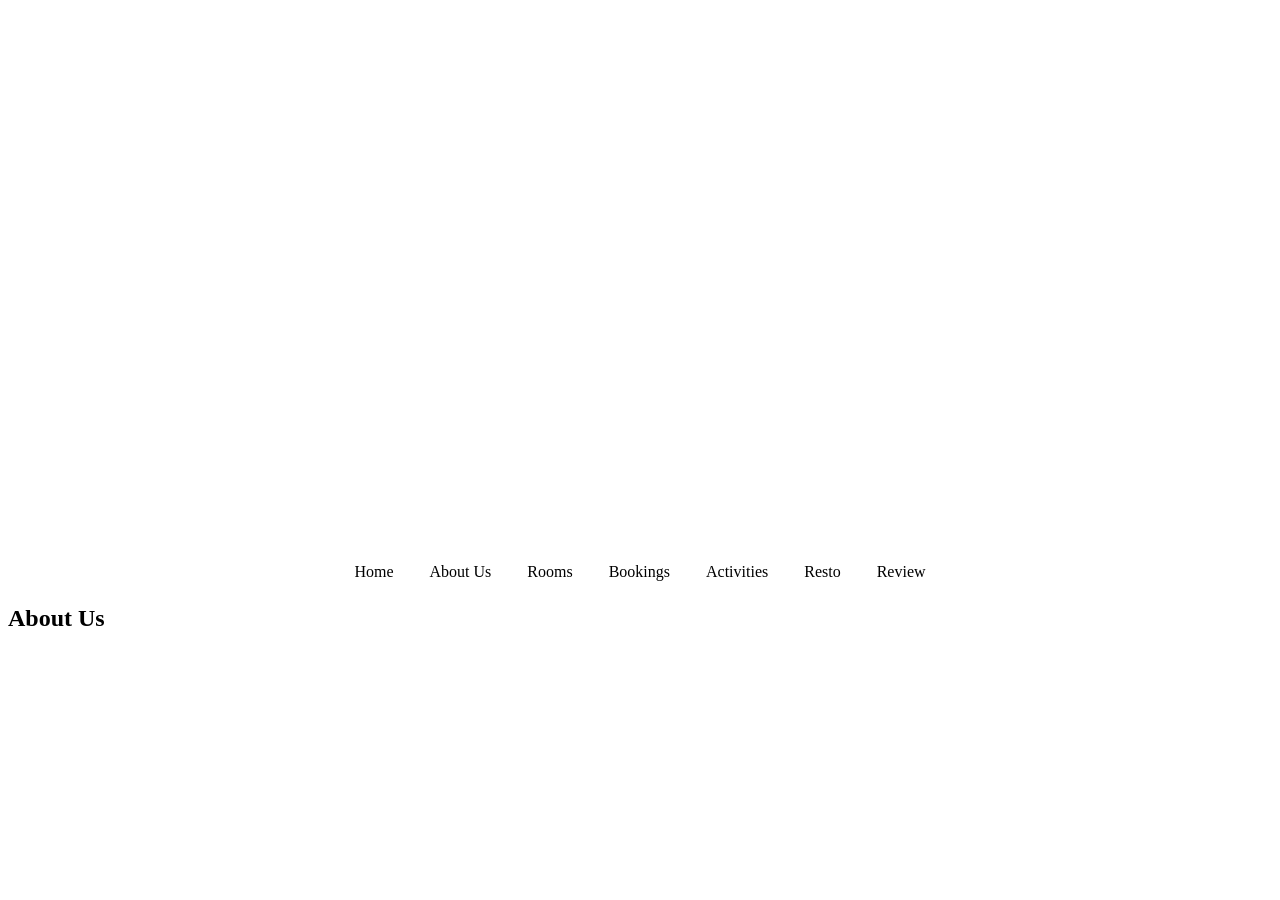
==== about.html @ f10f730c "patate" ====
<!DOCTYPE html>
<html lang="en">
<head>
  <meta charset="utf-8">
  <meta name="viewport" content="width=device-width,initial-scale=1">
  <title>About Us - Sun Beach Palace</title>
  <link rel="stylesheet" href="style.css">
</head>
<body>
  <header>
    <h1>Sun Beach Palace</h1>
    <nav>
      <ul class="main-nav">
        <li><a href="index.html">Home</a></li>
        <li><a href="about.html">About Us</a></li>
        <li><a href="rooms.html">Rooms</a></li>
        <li><a href="bookings.html">Bookings</a></li>
        <li><a href="activities.html">Activities</a></li>
        <li><a href="resto.html">Resto</a></li>
        <li><a href="review.html">Review</a></li>
      </ul>
    </nav>
  </header>

  <main>
    <h2>About Us</h2>
    <!-- Page vide, contenu à ajouter -->
  </main>
</body>
</html>
---- style.css ----
h1{
    font-size: 100px;
    font-family: Garamond, serif;
    color: #ffffff;
    text-align: center;
    background-image: url('New Project.gif');
    background-position: center;
    background-repeat: no-repeat;
    background-size: cover;
    padding: 200px 20px;
    margin: 0 0 40px 0;
}

/* Navigation basique */
.main-nav{
    list-style:none;
    padding:0;
    margin:0.5rem 0 1.5rem 0;
    display:flex;
    gap:1rem;
    justify-content:center;
}
.main-nav li a{
    text-decoration:none;
    color:#000;
    padding:6px 10px;
    border-radius:4px;
}
.main-nav li a:hover{
    background: rgba(255,255,255,0.6);
}

/* Hero: texte et image côte à côte */
.hero{
    display:flex;
    align-items:flex-start;
    gap:20px;
    max-width:1100px;
    margin:0 auto;
    padding:20px;
    background: rgba(255,255,255,0.6);
    border-radius:8px;
}
.hero-text{
    flex:1 1 60%;
}
.hero-text p{
    text-align:center;
    margin:0;
}
.hero-image{
    flex:0 0 300px;
}
.hero-image img{
    width:100%;
    height:auto;
    display:block;
    border-radius:6px;
}
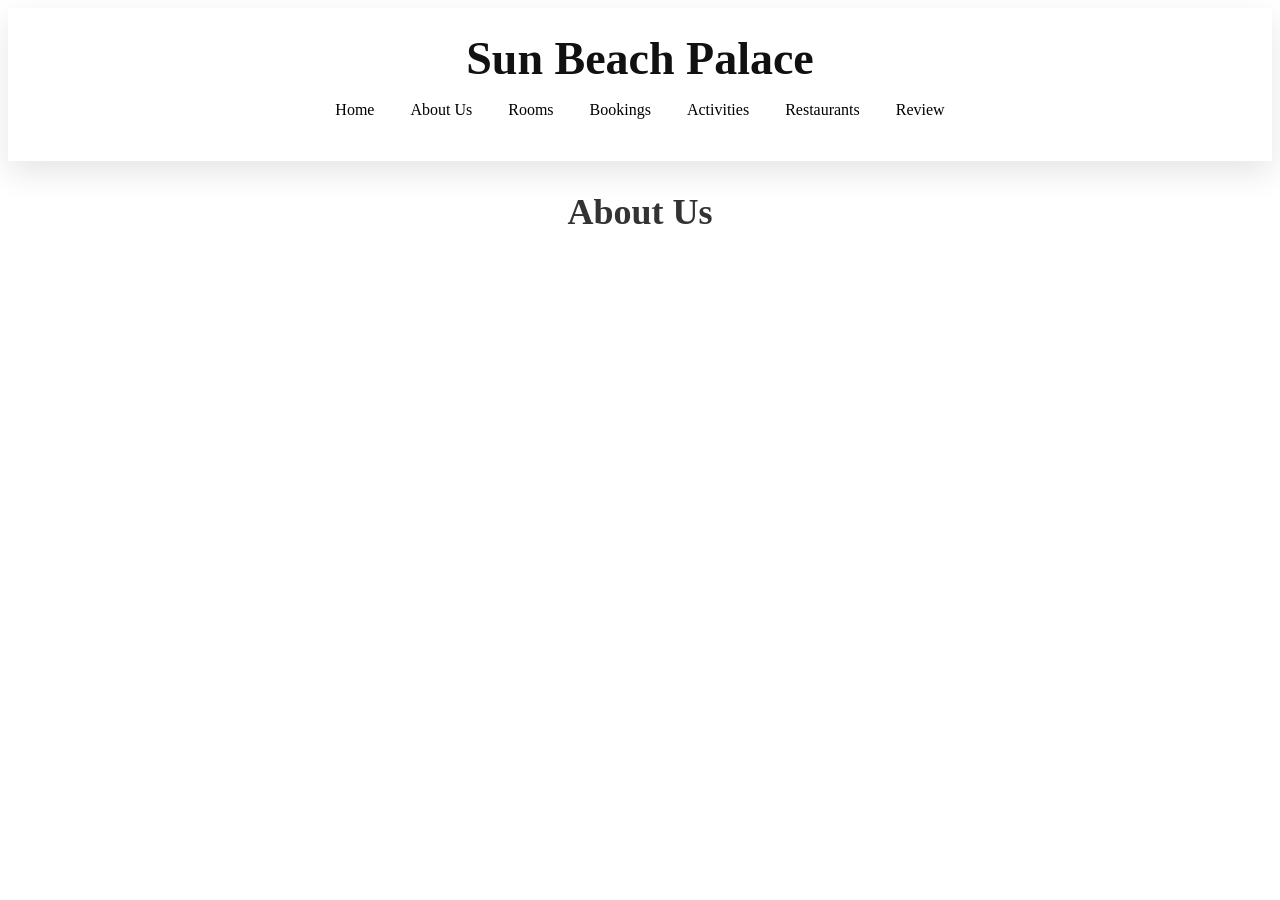
==== commit b3a61573: "Merge becd3836095a1b4df3884214f776fef4adc23283 into 67193fd20225326c4fc22fb539b8c16c4a3ac488" ====
--- a/about.html
+++ b/about.html
@@ -16,7 +16,7 @@
         <li><a href="rooms.html">Rooms</a></li>
         <li><a href="bookings.html">Bookings</a></li>
         <li><a href="activities.html">Activities</a></li>
-        <li><a href="resto.html">Resto</a></li>
+        <li><a href="resto.html">Restaurants</a></li>
         <li><a href="review.html">Review</a></li>
       </ul>
     </nav>
@@ -24,7 +24,7 @@
 
   <main>
     <h2>About Us</h2>
-    <!-- Page vide, contenu à ajouter -->
+    
   </main>
 </body>
 </html>
--- a/style.css
+++ b/style.css
@@ -1,17 +1,56 @@
-h1{
-    font-size: 100px;
+header{
+    position: sticky;
+    top: 0;
+    z-index: 20;
+    background: rgba(255,255,255,0.96);
+    backdrop-filter: blur(14px);
+    box-shadow: 0 12px 30px rgba(0,0,0,0.10);
+}
+
+header h1{
+    font-size: 46px;
     font-family: Garamond, serif;
-    color: #ffffff;
+    color: #111;
     text-align: center;
-    background-image: url('New Project.gif');
-    background-position: center;
-    background-repeat: no-repeat;
-    background-size: cover;
-    padding: 200px 20px;
-    margin: 0 0 40px 0;
-}
-
-/* Navigation basique */
+    margin: 0;
+    padding: 24px 20px 8px;
+}
+
+header nav{
+    padding-bottom: 18px;
+}
+
+.main-nav{
+    list-style:none;
+    padding:0;
+    margin:0;
+    display:flex;
+    flex-wrap: wrap;
+    gap:0.75rem;
+    justify-content:center;
+}
+
+.main-nav li a{
+    text-decoration:none;
+    color:#1c1c1c;
+    padding:10px 16px;
+    border-radius:999px;
+    transition: background 0.2s ease, color 0.2s ease;
+}
+
+.main-nav li a:hover{
+    background: #0a7cff;
+    color: #fff;
+}
+
+h2{
+    font-size: 36px;
+    font-family: Garamond, serif;
+    color: #333;
+    text-align: center;
+    margin-bottom: 20px;
+}
+
 .main-nav{
     list-style:none;
     padding:0;
@@ -30,7 +69,355 @@
     background: rgba(255,255,255,0.6);
 }
 
-/* Hero: texte et image côte à côte */
+.restaurant-links{
+    text-align:center;
+    margin:10px 0 30px 0;
+}
+.restaurant-links ul{
+    list-style:none;
+    padding:0;
+    margin:0;
+    display:inline-flex;
+    gap:20px;
+    align-items:center;
+}
+.restaurant-links ul li a{
+    display:inline-block;
+    padding:10px 18px;
+    background:#f2f2f2;
+    border-radius:6px;
+    text-decoration:none;
+    color:#000;
+    font-weight:600;
+}
+.restaurant-links ul li a:hover{
+    background:#e0e0e0;
+}
+
+.restaurant-name{
+    text-align:center;
+    margin: 20px auto 30px auto;
+    max-width: 720px;
+}
+
+.restaurant-name h4{
+    margin-bottom: 8px;
+    font-size: 24px;
+}
+
+.restaurant-name p{
+    margin: 0;
+    color: #666;
+    font-size: 16px;
+}
+
+.section-with-image{
+    display: flex;
+    justify-content: space-between;
+    gap: 28px;
+    align-items: stretch;
+    width: 100%;
+    max-width: 1100px;
+    margin: 0 auto 30px auto;
+    padding: 0 20px;
+}
+
+.section-text{
+    flex: 1;
+    min-width: 0;
+}
+
+.section-image{
+    display: flex;
+    align-items: stretch;
+    flex-shrink: 0;
+    margin-right: 30px;
+}
+
+.section-image-icon{
+    width: auto;
+    max-width: 170px;
+    height: 100%;
+    border-radius: 16px;
+    object-fit: cover;
+}
+
+.room-grid{
+    display: grid;
+    grid-template-columns: repeat(auto-fit, minmax(260px, 1fr));
+    gap: 24px;
+    max-width: 1100px;
+    margin: 0 auto 40px auto;
+    padding: 0 20px;
+}
+
+.booking-section{
+    display: grid;
+    grid-template-columns: 1.5fr 1fr;
+    gap: 24px;
+    max-width: 1100px;
+    margin: 0 auto 40px auto;
+    padding: 0 20px;
+}
+
+.booking-card,
+.payment-summary{
+    background: rgba(255,255,255,0.95);
+    border-radius: 18px;
+    padding: 24px;
+    box-shadow: 0 16px 32px rgba(0,0,0,0.08);
+}
+
+.booking-card h3,
+.payment-summary h3{
+    margin-top: 0;
+    font-size: 26px;
+}
+
+.room-option{
+    display: grid;
+    grid-template-columns: auto 1fr;
+    gap: 12px;
+    align-items: center;
+    padding: 16px 0;
+    border-bottom: 1px solid #ececec;
+}
+
+.room-option:last-child{
+    border-bottom: none;
+}
+
+.room-option input{
+    width: 20px;
+    height: 20px;
+}
+
+.room-option label{
+    display: grid;
+    gap: 6px;
+    font-size: 16px;
+}
+
+.room-option label strong{
+    display: inline-block;
+}
+
+.booking-fields{
+    display: grid;
+    grid-template-columns: repeat(2, minmax(120px, 1fr));
+    gap: 16px;
+    margin: 20px 0;
+}
+
+.booking-fields label{
+    display: flex;
+    flex-direction: column;
+    gap: 8px;
+    font-size: 14px;
+    color: #333;
+}
+
+.booking-fields input{
+    width: 100%;
+    padding: 10px 12px;
+    border: 1px solid #ddd;
+    border-radius: 10px;
+}
+
+#add-to-payment,
+#checkout-button{
+    width: 100%;
+    padding: 14px 16px;
+    border: none;
+    border-radius: 10px;
+    background: #0a7cff;
+    color: #fff;
+    font-size: 16px;
+    cursor: pointer;
+    transition: background 0.2s ease;
+}
+
+#add-to-payment:hover,
+#checkout-button:hover{
+    background: #005fcc;
+}
+
+#checkout-button:disabled{
+    background: #ccc;
+    cursor: not-allowed;
+}
+
+.payment-items{
+    margin: 16px 0;
+    min-height: 100px;
+    padding: 16px;
+    background: #f7f7f7;
+    border-radius: 14px;
+}
+
+.payment-item{
+    margin-bottom: 12px;
+    font-size: 15px;
+    color: #333;
+}
+
+.payment-total{
+    margin: 0 0 16px 0;
+    font-size: 20px;
+    font-weight: 700;
+}
+
+.payment-note{
+    margin: 0;
+    color: #666;
+    font-size: 14px;
+}
+
+.activity-grid{
+    display: grid;
+    grid-template-columns: repeat(auto-fit, minmax(240px, 1fr));
+    gap: 24px;
+    max-width: 1100px;
+    margin: 0 auto 40px auto;
+    padding: 0 20px;
+}
+
+.activity-card{
+    background: rgba(255,255,255,0.95);
+    border-radius: 18px;
+    overflow: hidden;
+    box-shadow: 0 16px 32px rgba(0,0,0,0.08);
+    transition: transform 0.2s ease, box-shadow 0.2s ease;
+    display: flex;
+    flex-direction: column;
+}
+
+.activity-card:hover{
+    transform: translateY(-4px);
+    box-shadow: 0 20px 40px rgba(0,0,0,0.12);
+}
+
+.activity-card img{
+    width: 100%;
+    display: block;
+    object-fit: cover;
+    aspect-ratio: 4 / 3;
+}
+
+.activity-content{
+    padding: 20px;
+}
+
+.activity-content h3{
+    margin: 0 0 10px 0;
+    font-size: 22px;
+}
+
+.activity-content p{
+    margin: 0 0 16px 0;
+    color: #555;
+    line-height: 1.6;
+}
+
+.activity-rating{
+    display: inline-block;
+    padding: 8px 14px;
+    background: #f7f7f7;
+    border-radius: 999px;
+    font-weight: 700;
+    color: #333;
+}
+
+.room-card{
+    background: rgba(255,255,255,0.95);
+    border-radius: 16px;
+    overflow: hidden;
+    box-shadow: 0 16px 32px rgba(0,0,0,0.08);
+    transition: transform 0.2s ease, box-shadow 0.2s ease;
+}
+
+.room-card:hover{
+    transform: translateY(-4px);
+    box-shadow: 0 20px 40px rgba(0,0,0,0.12);
+}
+
+.room-card img{
+    width: 100%;
+    display: block;
+    object-fit: cover;
+    aspect-ratio: 4 / 3;
+}
+
+.room-card h3{
+    margin: 18px 20px 8px 20px;
+    font-size: 24px;
+}
+
+.room-price{
+    margin: 0 20px 12px 20px;
+    font-weight: 700;
+    color: #222;
+}
+
+.room-card p:last-child{
+    margin: 0 20px 20px 20px;
+    color: #555;
+    line-height: 1.6;
+}
+
+.bathroom-section{
+    max-width: 1100px;
+    margin: 0 auto 40px auto;
+    padding: 0 20px;
+}
+
+.bathroom-card{
+    display: flex;
+    gap: 24px;
+    align-items: center;
+    background: rgba(255,255,255,0.95);
+    border-radius: 16px;
+    overflow: hidden;
+    box-shadow: 0 16px 32px rgba(0,0,0,0.08);
+}
+
+.bathroom-card img{
+    width: 220px;
+    height: 220px;
+    object-fit: cover;
+    display: block;
+}
+
+.bathroom-text{
+    padding: 24px;
+}
+
+.bathroom-text h3{
+    margin: 0 0 12px 0;
+    font-size: 24px;
+}
+
+.bathroom-text p{
+    margin: 0;
+    color: #555;
+    line-height: 1.6;
+}
+
+@media (max-width: 900px) {
+    .section-with-image{
+        flex-direction: column;
+        align-items: center;
+        text-align: center;
+    }
+    .section-image{
+        margin-right: 0;
+    }
+    .section-image-icon{
+        width: 100%;
+        max-width: 400px;
+    }
+}
+
 .hero{
     display:flex;
     align-items:flex-start;
@@ -56,4 +443,140 @@
     height:auto;
     display:block;
     border-radius:6px;
+}
+
+p{
+    font-size:18px;
+    line-height:1.6;
+    color:#555;
+    text-align:center;
+    max-width:800px;
+    margin:20px auto;
+}
+
+.intro-text{
+    text-align:right;
+}
+
+.restaurant{
+    display:flex;
+    align-items:center;
+    justify-content:space-between;
+    gap:20px;
+    max-width:1100px;
+    margin:0 auto 40px auto;
+    padding:20px;
+}
+
+.restaurant-right{
+    flex-direction: row-reverse;
+}
+
+.restaurant-text{
+    flex:1;
+    text-align:left;
+}
+
+.restaurant-text p{
+    margin:0;
+}
+
+.restaurant-text2{
+    flex:1;
+    text-align:right;
+}
+
+.restaurant-text2 p{
+    margin:0;
+}
+
+.restaurant-text ul{
+    padding-left: 1.2rem;
+    margin-top: 0.8rem;
+}
+
+.restaurant-text li{
+    margin: 0.9rem 0;
+}
+
+.menu-item-desc{
+    font-size: 14px;
+    color: #666;
+    margin: 6px 0 0 0;
+    max-width: 720px;
+    line-height: 1.4;
+    text-align: left;
+}
+
+.menu-item{
+    display: flex;
+    align-items: center;
+    gap: 18px;
+    background: rgba(242, 242, 242, 0.95);
+    padding: 18px 16px;
+    border-radius: 14px;
+}
+
+.menu-item-content{
+    display: flex;
+    flex-direction: column;
+    justify-content: center;
+    gap: 10px;
+    flex: 1;
+}
+
+.menu-item-head{
+    display: block;
+}
+
+.menu-item-icon{
+    width: 120px;
+    height: 120px;
+    object-fit: cover;
+    border-radius: 12px;
+    flex-shrink: 0;
+}
+
+.menu-item-desc{
+    font-size: 15px;
+    color: #666;
+    margin: 0;
+    line-height: 1.5;
+    text-align: left;
+}
+
+.restaurant-image{
+    flex:0 0 320px;
+}
+
+.restaurant-image img{
+    width:100%;
+    height:auto;
+    display:block;
+    border-radius:6px;
+}
+.restaurant-image2{
+    flex:0 0 320px;
+}
+
+.restaurant-image2 img{
+    width:100%;
+    height:auto;
+    display:block;
+    border-radius:6px;
+}
+
+h3{
+    display:block;
+    font-family:Lucida Handwriting, cursive;
+    font-size:24px;
+    font-weight:bold;
+    margin-top:20px;
+    text-align:center;
+}
+h4{
+    font-family:Lucida Handwriting, cursive;
+    font-size:20px;
+    font-weight:bold;
+    margin-top:20px;
 }
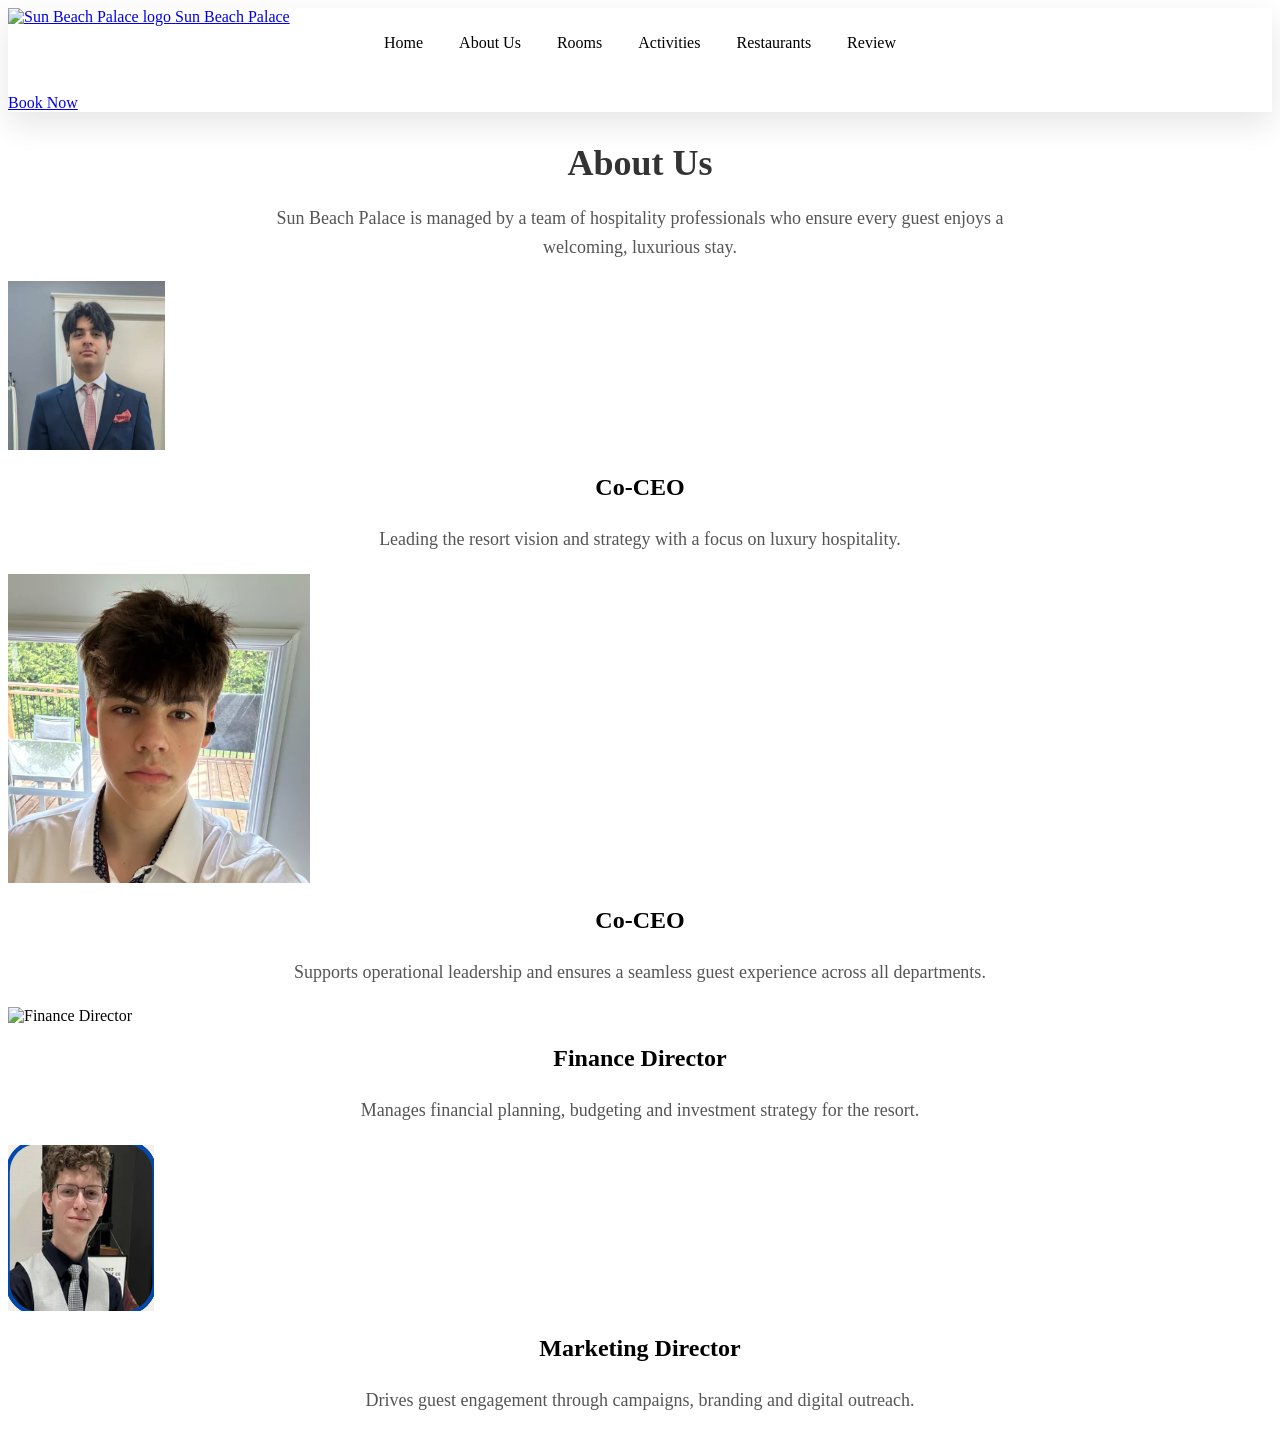
==== commit dab7dee1: "FINI" ====
--- a/about.html
+++ b/about.html
@@ -7,24 +7,56 @@
   <link rel="stylesheet" href="style.css">
 </head>
 <body>
-  <header>
-    <h1>Sun Beach Palace</h1>
-    <nav>
-      <ul class="main-nav">
-        <li><a href="index.html">Home</a></li>
-        <li><a href="about.html">About Us</a></li>
-        <li><a href="rooms.html">Rooms</a></li>
-        <li><a href="bookings.html">Bookings</a></li>
-        <li><a href="activities.html">Activities</a></li>
-        <li><a href="resto.html">Restaurants</a></li>
-        <li><a href="review.html">Review</a></li>
-      </ul>
-    </nav>
+  <header class="site-header">
+    <div class="header-inner">
+      <a href="index.html" class="brand">
+        <img src="images/logo.svg" alt="Sun Beach Palace logo" class="logo">
+        <span class="brand-name">Sun Beach Palace</span>
+      </a>
+
+      <nav class="primary-nav">
+        <ul class="main-nav">
+          <li><a href="index.html">Home</a></li>
+          <li><a href="about.html">About Us</a></li>
+          <li><a href="rooms.html">Rooms</a></li>
+          <li><a href="activities.html">Activities</a></li>
+          <li><a href="resto.html">Restaurants</a></li>
+          <li><a href="review.html">Review</a></li>
+        </ul>
+      </nav>
+
+      <a href="bookings.html" class="cta-button">Book Now</a>
+    </div>
   </header>
 
   <main>
     <h2>About Us</h2>
-    
+    <section class="company-story">
+      <p>Sun Beach Palace is managed by a team of hospitality professionals who ensure every guest enjoys a welcoming, luxurious stay.</p>
+    </section>
+
+    <section class="staff-grid">
+      <article class="staff-card">
+        <img src="images/Seb.png" alt="CEO">
+        <h3>Co-CEO</h3>
+        <p>Leading the resort vision and strategy with a focus on luxury hospitality.</p>
+      </article>
+      <article class="staff-card">
+        <img src="images/Anto.png" alt="Co-CEO">
+        <h3>Co-CEO</h3>
+        <p>Supports operational leadership and ensures a seamless guest experience across all departments.</p>
+      </article>
+      <article class="staff-card">
+        <img src="images/blank.webp" alt="Finance Director">
+        <h3>Finance Director</h3>
+        <p>Manages financial planning, budgeting and investment strategy for the resort.</p>
+      </article>
+      <article class="staff-card">
+        <img src="images/Will.png" alt="Marketing Director">
+        <h3>Marketing Director</h3>
+        <p>Drives guest engagement through campaigns, branding and digital outreach.</p>
+      </article>
+    </section>
   </main>
 </body>
 </html>
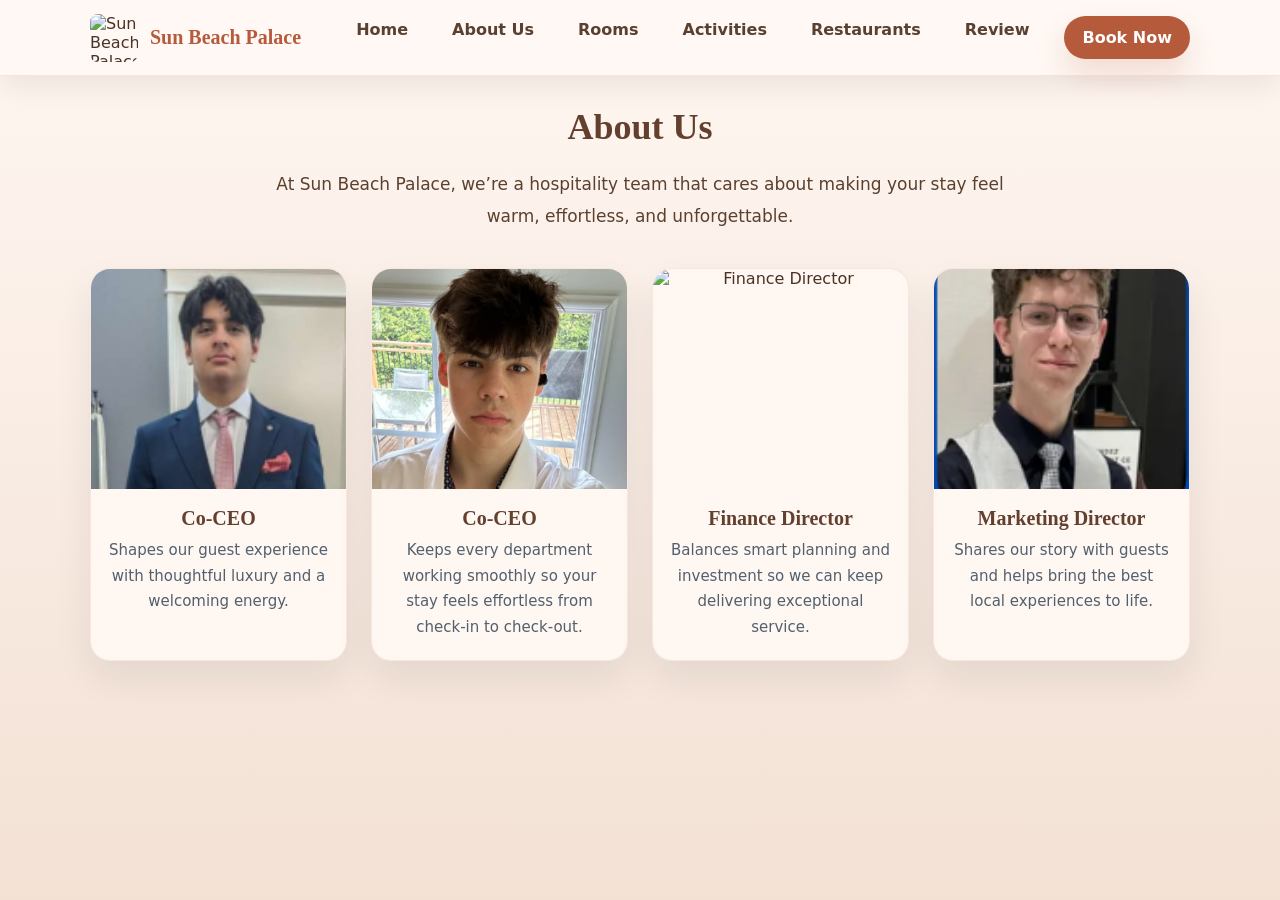
==== commit 8647e0dc: "Done" ====
--- a/about.html
+++ b/about.html
@@ -32,30 +32,29 @@
   <main>
     <h2>About Us</h2>
     <section class="company-story">
-      <p>Sun Beach Palace is managed by a team of hospitality professionals who ensure every guest enjoys a welcoming, luxurious stay.</p>
+      <p>At Sun Beach Palace, we’re a hospitality team that cares about making your stay feel warm, effortless, and unforgettable.</p>
     </section>
 
     <section class="staff-grid">
       <article class="staff-card">
         <img src="images/Seb.png" alt="CEO">
         <h3>Co-CEO</h3>
-        <p>Leading the resort vision and strategy with a focus on luxury hospitality.</p>
+        <p>Shapes our guest experience with thoughtful luxury and a welcoming energy.</p>
       </article>
       <article class="staff-card">
         <img src="images/Anto.png" alt="Co-CEO">
         <h3>Co-CEO</h3>
-        <p>Supports operational leadership and ensures a seamless guest experience across all departments.</p>
+        <p>Keeps every department working smoothly so your stay feels effortless from check-in to check-out.</p>
       </article>
       <article class="staff-card">
         <img src="images/blank.webp" alt="Finance Director">
         <h3>Finance Director</h3>
-        <p>Manages financial planning, budgeting and investment strategy for the resort.</p>
+        <p>Balances smart planning and investment so we can keep delivering exceptional service.</p>
       </article>
       <article class="staff-card">
         <img src="images/Will.png" alt="Marketing Director">
         <h3>Marketing Director</h3>
-        <p>Drives guest engagement through campaigns, branding and digital outreach.</p>
-      </article>
+        <p>Shares our story with guests and helps bring the best local experiences to life.</p>
     </section>
   </main>
 </body>
--- a/style.css
+++ b/style.css
@@ -1,23 +1,68 @@
-header{
+/* Header / navigation - redesigned for a more professional layout */
+:root{
+    --primary: #b55a3b; /* warm terracotta */
+    --accent: #ff8d5c;  /* warm accent */
+    --muted: #fbefe5;   /* soft warm background */
+    --bg: #fff7f2;
+    --text: #4a3224;
+    --heading: #633f2e;
+    --on-primary: #ffffff;
+}
+
+body{
+    margin: 0;
+    font-family: system-ui, -apple-system, BlinkMacSystemFont, 'Segoe UI', sans-serif;
+    background: linear-gradient(180deg, #fff7f2 0%, #f3e1d4 100%);
+    color: var(--text);
+    min-height: 100vh;
+}
+
+.site-header{
     position: sticky;
     top: 0;
-    z-index: 20;
-    background: rgba(255,255,255,0.96);
-    backdrop-filter: blur(14px);
-    box-shadow: 0 12px 30px rgba(0,0,0,0.10);
-}
-
-header h1{
-    font-size: 46px;
+    z-index: 999;
+    background: rgba(255,248,244,0.95);
+    backdrop-filter: blur(12px);
+    border-bottom: 1px solid rgba(181,90,59,0.12);
+    box-shadow: 0 10px 30px rgba(0,0,0,0.08);
+}
+
+.header-inner{
+    max-width: 1100px;
+    margin: 0 auto;
+    display: flex;
+    align-items: center;
+    gap: 20px;
+    padding: 12px 20px;
+    justify-content: space-between;
+}
+
+.brand{
+    display:flex;
+    align-items:center;
+    gap:12px;
+    text-decoration:none;
+    color:var(--text);
+}
+
+.logo{
+    width:48px;
+    height:48px;
+    display:block;
+    border-radius:8px;
+    object-fit:cover;
+}
+
+.brand-name{
+    font-size:20px;
     font-family: Garamond, serif;
-    color: #111;
-    text-align: center;
-    margin: 0;
-    padding: 24px 20px 8px;
-}
-
-header nav{
-    padding-bottom: 18px;
+    font-weight:700;
+    color:var(--primary);
+}
+
+.primary-nav{
+    flex:1;
+    margin-left:20px;
 }
 
 .main-nav{
@@ -25,28 +70,51 @@
     padding:0;
     margin:0;
     display:flex;
-    flex-wrap: wrap;
-    gap:0.75rem;
+    gap:12px;
     justify-content:center;
 }
 
 .main-nav li a{
     text-decoration:none;
-    color:#1c1c1c;
-    padding:10px 16px;
+    color:#594031;
+    padding:10px 14px;
     border-radius:999px;
-    transition: background 0.2s ease, color 0.2s ease;
+    transition: background 0.25s ease, color 0.25s ease, transform 0.25s ease;
+    font-weight:600;
 }
 
 .main-nav li a:hover{
-    background: #0a7cff;
-    color: #fff;
+    background: rgba(255,141,92,0.15);
+    color: var(--text);
+    transform: translateY(-1px);
+}
+
+.cta-button{
+    background: var(--primary);
+    color: var(--on-primary);
+    padding: 12px 18px;
+    border-radius: 999px;
+    text-decoration: none;
+    font-weight:700;
+    box-shadow: 0 16px 30px rgba(181,90,59,0.18);
+    transition: transform 0.2s ease, box-shadow 0.2s ease;
+}
+
+.cta-button:hover{
+    transform: translateY(-2px);
+    box-shadow: 0 20px 35px rgba(181,90,59,0.24);
+}
+
+@media (max-width: 700px){
+    .header-inner{padding:10px}
+    .main-nav{display:none}
+    .cta-button{padding:8px 10px}
 }
 
 h2{
     font-size: 36px;
     font-family: Garamond, serif;
-    color: #333;
+    color: var(--heading);
     text-align: center;
     margin-bottom: 20px;
 }
@@ -61,12 +129,16 @@
 }
 .main-nav li a{
     text-decoration:none;
-    color:#000;
-    padding:6px 10px;
-    border-radius:4px;
+    color:#594031;
+    padding:10px 14px;
+    border-radius:999px;
+    transition: background 0.25s ease, color 0.25s ease, transform 0.25s ease;
+    font-weight:600;
 }
 .main-nav li a:hover{
-    background: rgba(255,255,255,0.6);
+    background: rgba(255,141,92,0.15);
+    color: var(--text);
+    transform: translateY(-1px);
 }
 
 .restaurant-links{
@@ -84,14 +156,14 @@
 .restaurant-links ul li a{
     display:inline-block;
     padding:10px 18px;
-    background:#f2f2f2;
+    background:#f7dcc8;
     border-radius:6px;
     text-decoration:none;
-    color:#000;
+    color: #513426;
     font-weight:600;
 }
 .restaurant-links ul li a:hover{
-    background:#e0e0e0;
+    background:#f0c5b0;
 }
 
 .restaurant-name{
@@ -161,11 +233,34 @@
 }
 
 .booking-card,
-.payment-summary{
-    background: rgba(255,255,255,0.95);
+.payment-summary,
+.activity-card,
+.room-card,
+.review-card,
+.staff-card,
+.menu-row,
+.restaurant,
+.section-with-image,
+.menu-item{
+    background: rgba(255,247,242,0.95);
     border-radius: 18px;
     padding: 24px;
     box-shadow: 0 16px 32px rgba(0,0,0,0.08);
+    border: 1px solid rgba(181,90,59,0.1);
+}
+
+.activity-card,
+.room-card,
+.review-card,
+.staff-card,
+.menu-item{
+    padding: 0;
+}
+
+.menu-row,
+.restaurant,
+.section-with-image{
+    padding: 24px;
 }
 
 .booking-card h3,
@@ -229,17 +324,18 @@
     width: 100%;
     padding: 14px 16px;
     border: none;
-    border-radius: 10px;
-    background: #0a7cff;
+    border-radius: 999px;
+    background: #d96a41;
     color: #fff;
     font-size: 16px;
     cursor: pointer;
-    transition: background 0.2s ease;
+    transition: background 0.2s ease, transform 0.2s ease;
 }
 
 #add-to-payment:hover,
 #checkout-button:hover{
-    background: #005fcc;
+    background: #b14e33;
+    transform: translateY(-1px);
 }
 
 #checkout-button:disabled{
@@ -250,9 +346,10 @@
 .payment-items{
     margin: 16px 0;
     min-height: 100px;
-    padding: 16px;
-    background: #f7f7f7;
-    border-radius: 14px;
+    padding: 20px;
+    background: #fff2eb;
+    border-radius: 20px;
+    border: 1px solid rgba(181,90,59,0.08);
 }
 
 .payment-item{
@@ -283,11 +380,11 @@
 }
 
 .activity-card{
-    background: rgba(255,255,255,0.95);
-    border-radius: 18px;
+    background: linear-gradient(180deg, rgba(255,244,238,0.95), rgba(255,248,244,0.95));
+    border-radius: 22px;
     overflow: hidden;
-    box-shadow: 0 16px 32px rgba(0,0,0,0.08);
-    transition: transform 0.2s ease, box-shadow 0.2s ease;
+    box-shadow: 0 18px 36px rgba(0,0,0,0.09);
+    transition: transform 0.25s ease, box-shadow 0.25s ease;
     display: flex;
     flex-direction: column;
 }
@@ -329,11 +426,11 @@
 }
 
 .room-card{
-    background: rgba(255,255,255,0.95);
-    border-radius: 16px;
+    background: linear-gradient(180deg, rgba(255,244,238,0.95), rgba(255,250,246,0.95));
+    border-radius: 22px;
     overflow: hidden;
-    box-shadow: 0 16px 32px rgba(0,0,0,0.08);
-    transition: transform 0.2s ease, box-shadow 0.2s ease;
+    box-shadow: 0 18px 36px rgba(0,0,0,0.09);
+    transition: transform 0.25s ease, box-shadow 0.25s ease;
 }
 
 .room-card:hover{
@@ -425,7 +522,7 @@
     max-width:1100px;
     margin:0 auto;
     padding:20px;
-    background: rgba(255,255,255,0.6);
+    background: rgba(255,245,238,0.9);
     border-radius:8px;
 }
 .hero-text{
@@ -443,6 +540,164 @@
     height:auto;
     display:block;
     border-radius:6px;
+}
+
+.company-story p{
+    max-width: 760px;
+    margin: 0 auto 36px auto;
+    color: #5a412f;
+    font-size: 17px;
+    line-height: 1.9;
+    text-align: center;
+}
+
+.staff-grid{
+    display: grid;
+    grid-template-columns: repeat(auto-fit, minmax(220px, 1fr));
+    gap: 24px;
+    max-width: 1100px;
+    margin: 0 auto 60px auto;
+    padding: 0 20px;
+}
+
+.staff-card{
+    background: var(--bg);
+    border-radius: 20px;
+    overflow: hidden;
+    box-shadow: 0 18px 36px rgba(15,23,36,0.08);
+    text-align: center;
+}
+
+.review-grid{
+    display: grid;
+    grid-template-columns: repeat(auto-fit, minmax(260px, 1fr));
+    gap: 24px;
+    max-width: 1100px;
+    margin: 0 auto 60px auto;
+    padding: 0 20px;
+}
+
+.review-card{
+    background: rgba(255,255,255,0.96);
+    border-radius: 22px;
+    padding: 28px;
+    box-shadow: 0 16px 32px rgba(15,23,36,0.08);
+    display: flex;
+    flex-direction: column;
+    justify-content: space-between;
+}
+
+.review-card .quote{
+    font-size: 17px;
+    line-height: 1.8;
+    color: #2c3e50;
+    margin: 0 0 20px 0;
+}
+
+.review-meta{
+    display: flex;
+    flex-direction: column;
+    gap: 6px;
+}
+
+.reviewer{
+    font-weight: 700;
+    color: var(--heading);
+}
+
+.review-role{
+    font-size: 14px;
+    color: #6b7280;
+}
+
+.staff-card img{
+    width: 100%;
+    height: 220px;
+    object-fit: cover;
+    display: block;
+}
+
+.staff-card h3{
+    margin: 18px 16px 8px 16px;
+    font-size: 20px;
+    color: var(--heading);
+}
+
+.staff-card p{
+    margin: 0 16px 20px 16px;
+    color: #52606d;
+    font-size: 15px;
+    line-height: 1.7;
+}
+
+@media (max-width: 720px) {
+    .staff-card img{
+        height: 180px;
+    }
+}
+
+.menu-layout{
+    display: grid;
+    gap: 30px;
+    max-width: 1100px;
+    margin: 20px auto 60px auto;
+    padding: 0 20px;
+}
+
+.menu-row{
+    display: flex;
+    align-items: center;
+    gap: 30px;
+    background: linear-gradient(180deg, #fff5f0, #f9ebe2);
+    border-radius: 24px;
+    overflow: hidden;
+    box-shadow: 0 22px 42px rgba(15,23,36,0.09);
+}
+
+.menu-row.reverse{
+    flex-direction: row-reverse;
+}
+
+.menu-text{
+    flex: 1;
+    min-width: 320px;
+    padding: 32px 28px;
+}
+
+.menu-text h3{
+    margin: 0 0 12px 0;
+    font-size: 28px;
+    color: var(--heading);
+}
+
+.menu-text p{
+    margin: 0;
+    color: #5a412f;
+    font-size: 16px;
+    line-height: 1.85;
+}
+
+.menu-image{
+    flex: 1;
+    min-width: 280px;
+}
+
+.menu-image img{
+    width: 100%;
+    height: 100%;
+    min-height: 280px;
+    object-fit: cover;
+    display: block;
+}
+
+@media (max-width: 900px) {
+    .menu-row,
+    .menu-row.reverse{
+        flex-direction: column;
+    }
+    .menu-image img{
+        min-height: 220px;
+    }
 }
 
 p{
@@ -512,9 +767,10 @@
     display: flex;
     align-items: center;
     gap: 18px;
-    background: rgba(242, 242, 242, 0.95);
-    padding: 18px 16px;
-    border-radius: 14px;
+    background: rgba(255, 238, 230, 0.95);
+    padding: 22px 18px;
+    border-radius: 18px;
+    border: 1px solid rgba(181,90,59,0.12);
 }
 
 .menu-item-content{
@@ -568,15 +824,17 @@
 
 h3{
     display:block;
-    font-family:Lucida Handwriting, cursive;
-    font-size:24px;
-    font-weight:bold;
+    font-family: Georgia, 'Times New Roman', serif;
+    font-size:26px;
+    font-weight:700;
     margin-top:20px;
     text-align:center;
+    color: var(--heading);
 }
 h4{
-    font-family:Lucida Handwriting, cursive;
+    font-family: Georgia, 'Times New Roman', serif;
     font-size:20px;
-    font-weight:bold;
+    font-weight:700;
     margin-top:20px;
+    color: var(--heading);
 }
